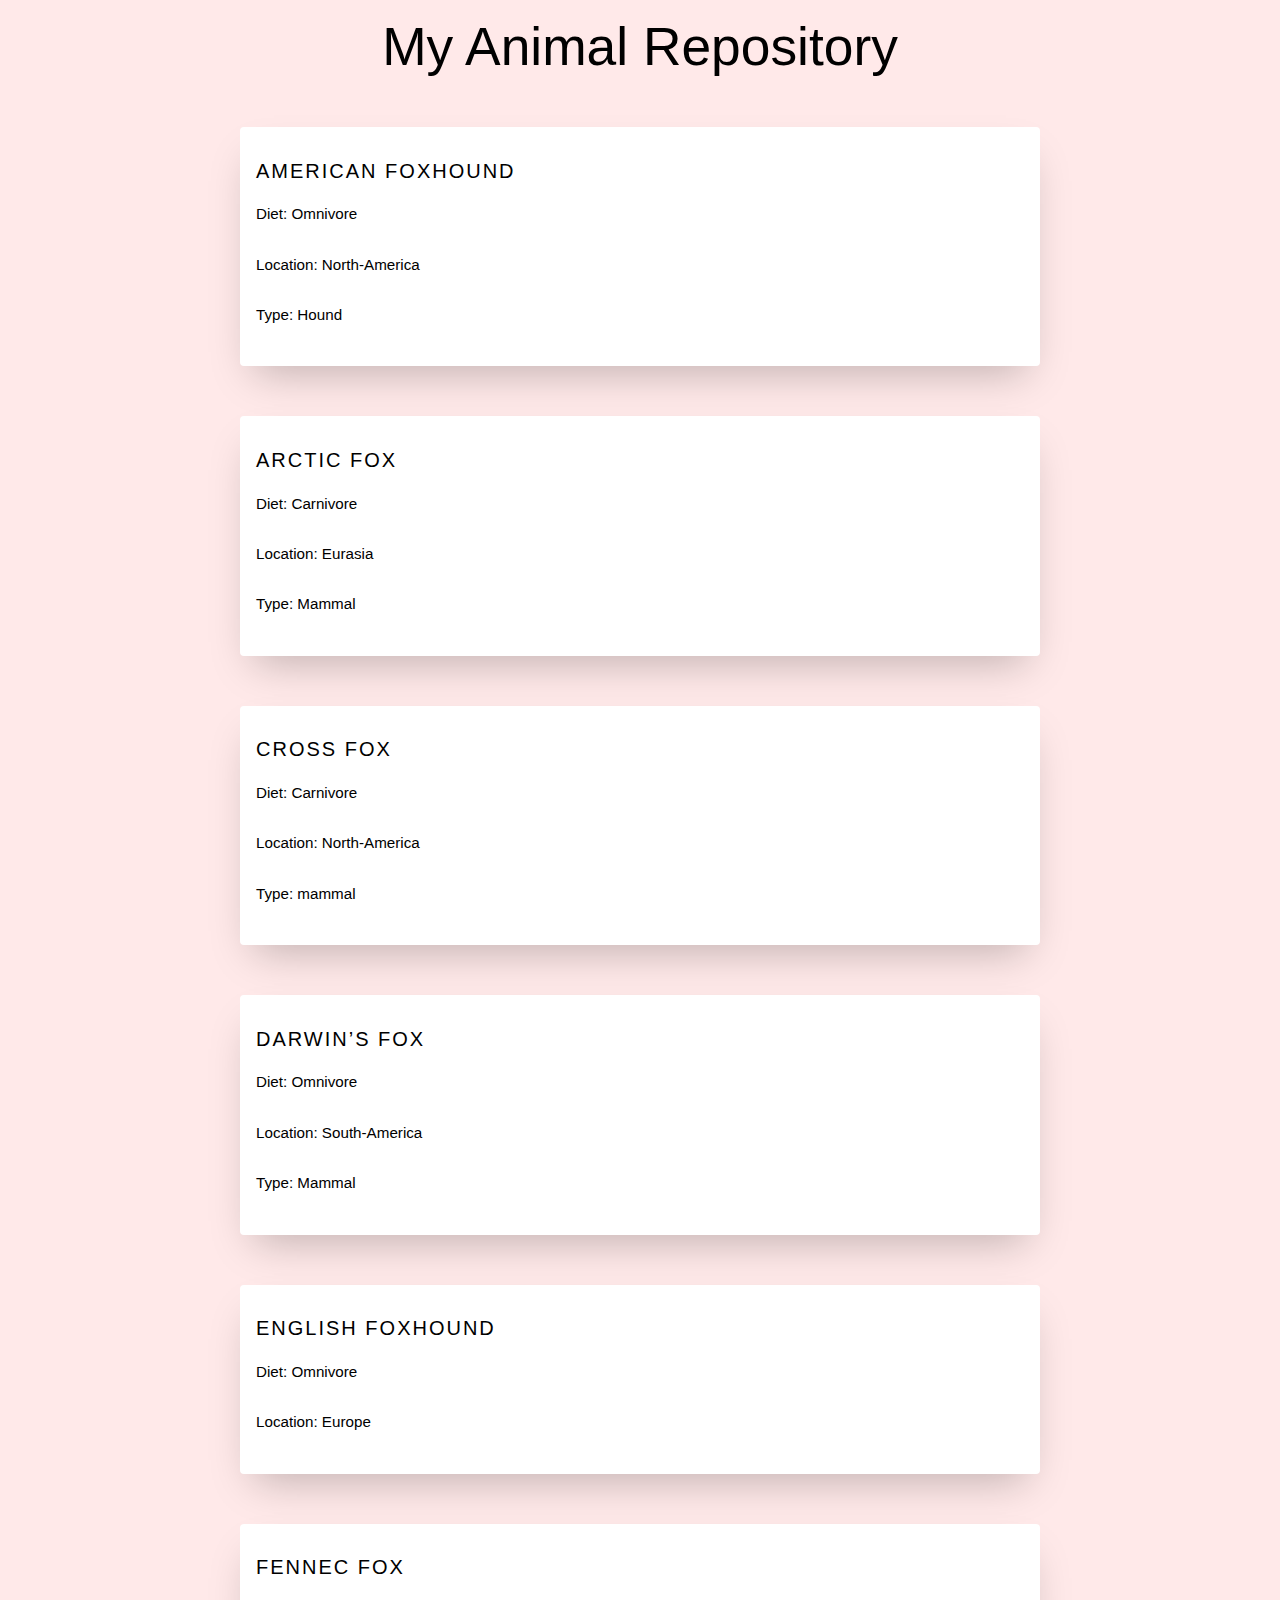
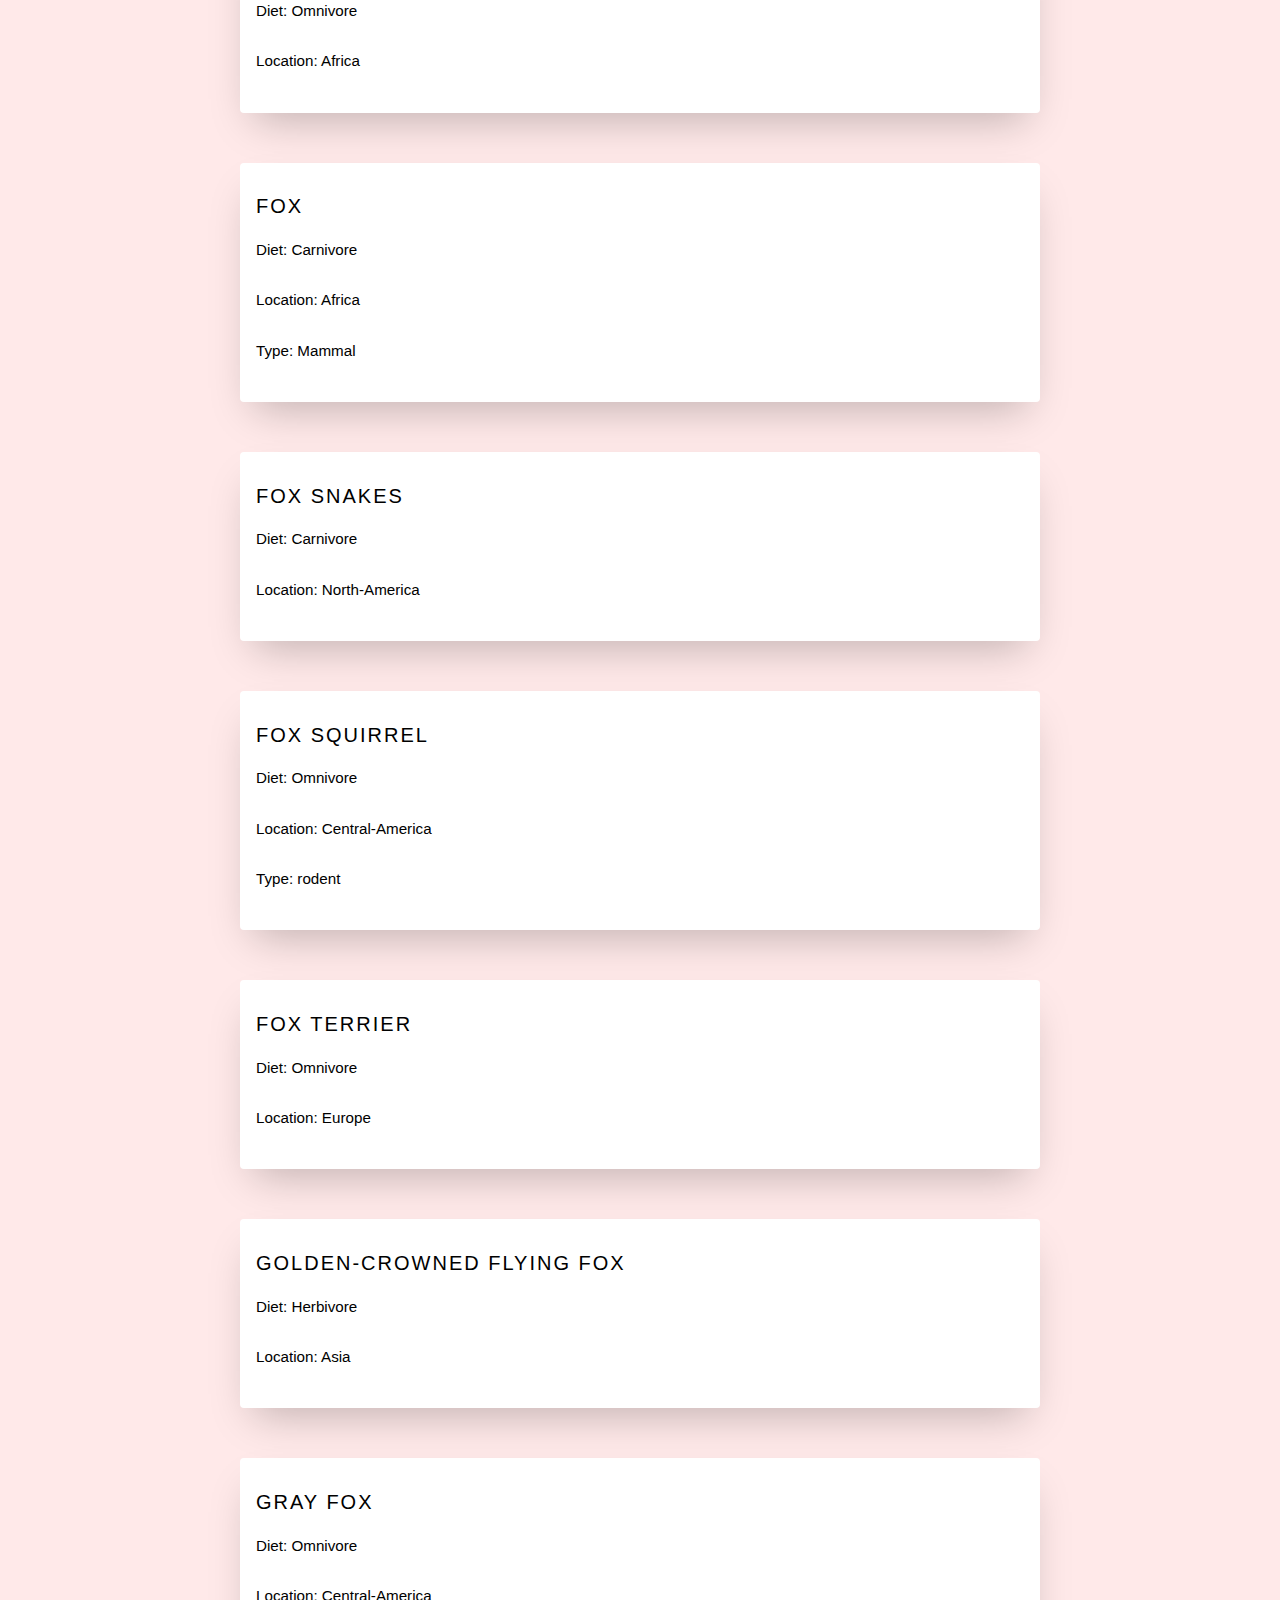
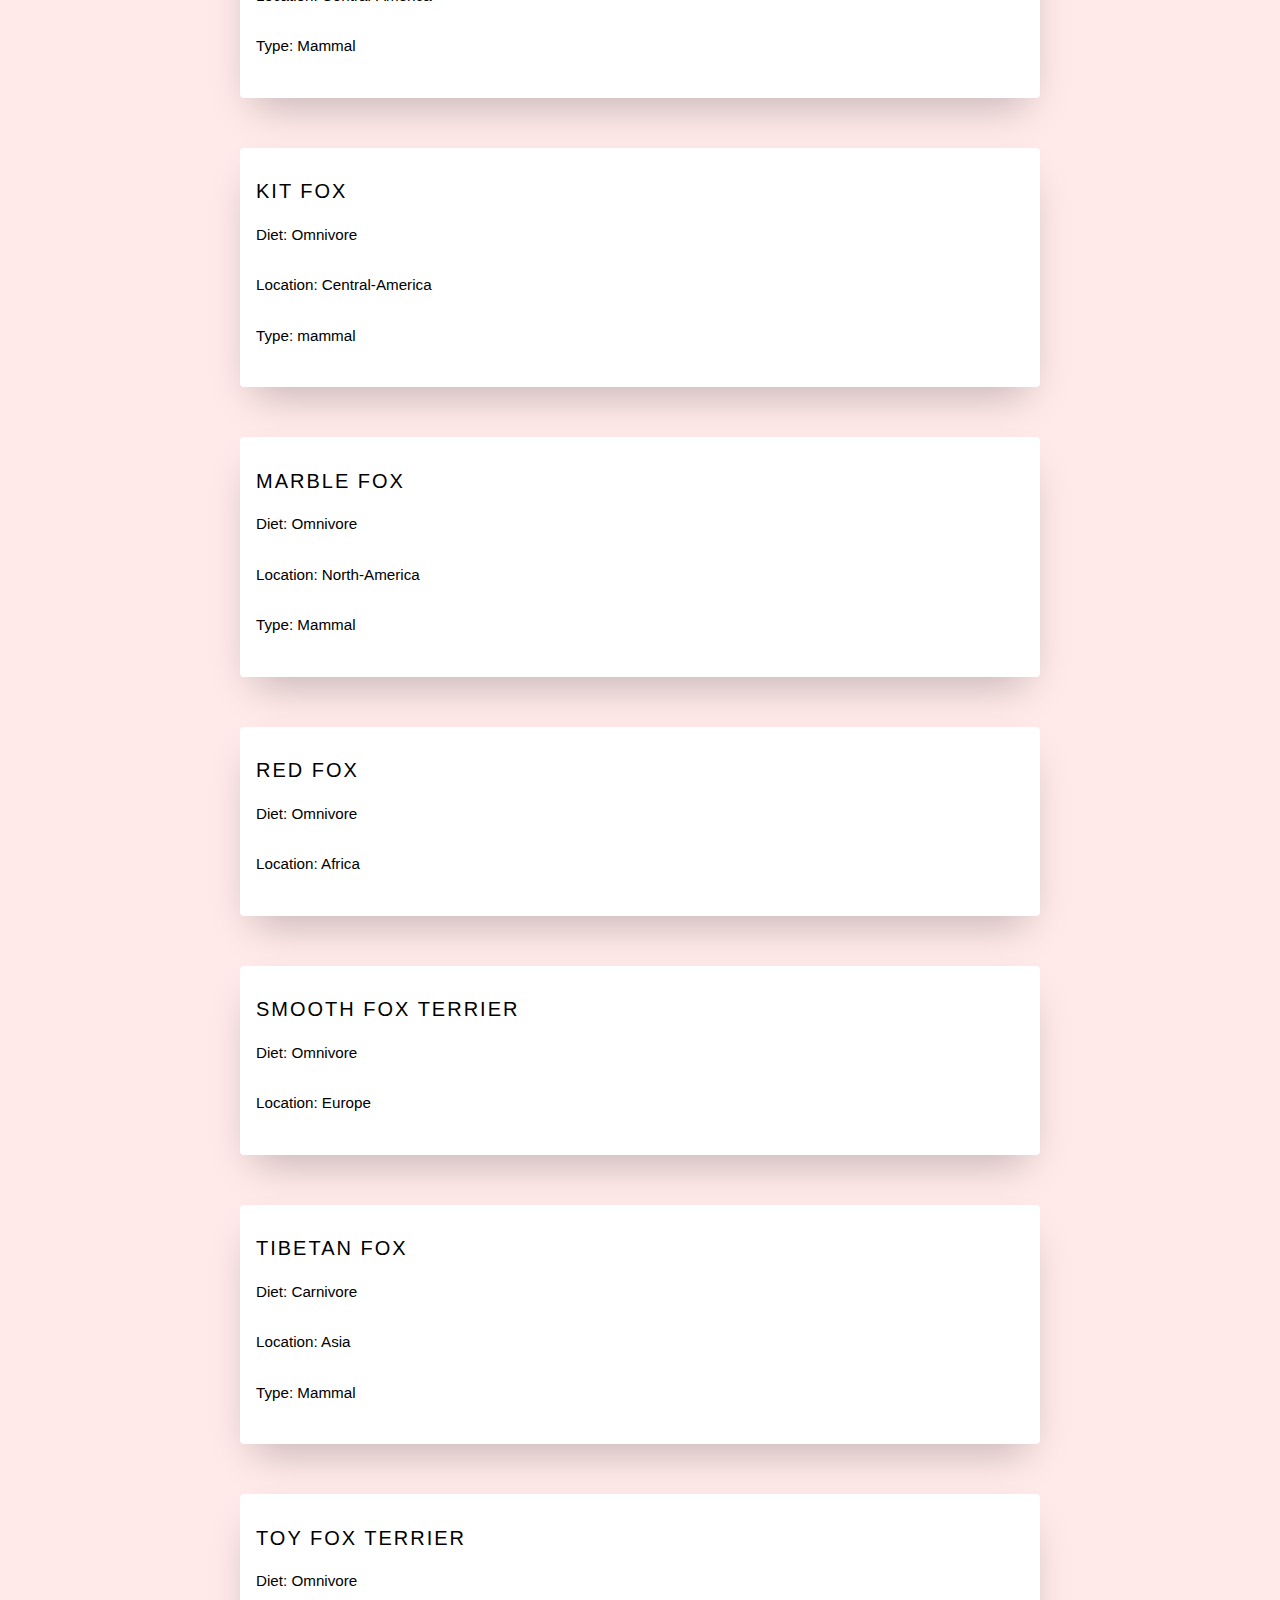
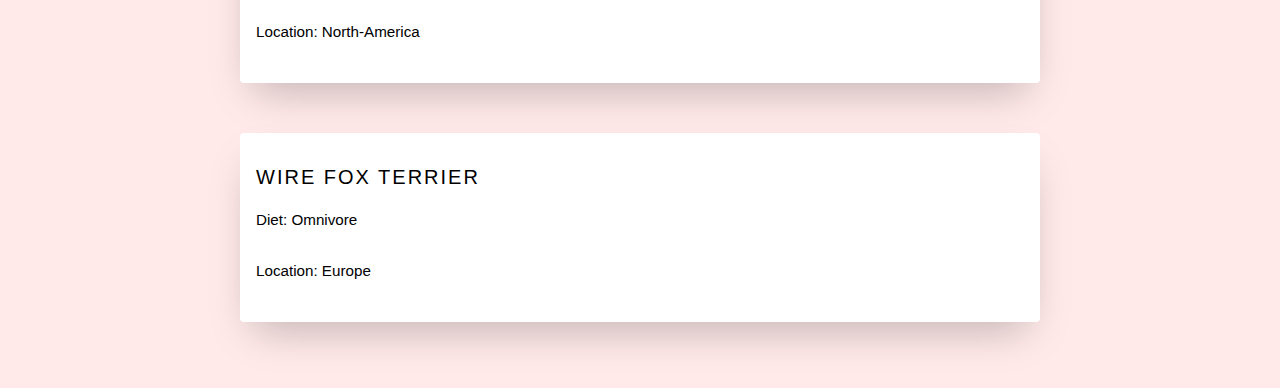
==== SE104.1:Frontend/zootopia_project/animals.html @ cd2c2462 "generate card item for every animal" ====
<html>
    <head>
        <style>
        @gray-darker:               #444444;
        @gray-dark:                 #696969;
        @gray:                      #999999;
        @gray-light:                #cccccc;
        @gray-lighter:              #ececec;
        @gray-lightest:             lighten(@gray-lighter,4%);


        html {
          background-color: #ffe9e9;
        }

        h1 {
            text-align: center;
            font-size: 40pt;
            font-weight: normal;
        }

        body {
          font-family: 'Roboto','Helvetica Neue', Helvetica, Arial, sans-serif;
          font-style: normal;
          font-weight: 400;
          letter-spacing: 0;
          padding: 1rem;
          text-rendering: optimizeLegibility;
          -webkit-font-smoothing: antialiased;
          -moz-osx-font-smoothing: grayscale;
          -moz-font-feature-settings: "liga" on;
          width: 900px;
          margin: auto;
        }

        .cards {
          list-style: none;
          margin: 0;
          padding: 0;
        }

        .cards__item {
          background-color: white;
          border-radius: 0.25rem;
          box-shadow: 0 20px 40px -14px rgba(0,0,0,0.25);
          overflow: hidden;
          padding: 1rem;
          margin: 50px;
        }

        .card__title {
          color: @gray-dark;
          font-size: 1.25rem;
          font-weight: 300;
          letter-spacing: 2px;
          text-transform: uppercase;
        }

        .card__text {
          flex: 1 1 auto;
          font-size: 0.95rem;
          line-height: 2;
          margin-bottom: 1.25rem;
        }
        </style>
    </head>
    <body>
        <h1>My Animal Repository</h1>
        <ul class="cards">
            <li class='cards__item'>
<h2 class='card__title'>American Foxhound</h2>
<p class='card__text'>Diet: Omnivore</p>
<p class='card__text'>Location: North-America</p>
<p class='card__text'>Type: Hound</p>
</li>
<li class='cards__item'>
<h2 class='card__title'>Arctic Fox</h2>
<p class='card__text'>Diet: Carnivore</p>
<p class='card__text'>Location: Eurasia</p>
<p class='card__text'>Type: Mammal</p>
</li>
<li class='cards__item'>
<h2 class='card__title'>Cross Fox</h2>
<p class='card__text'>Diet: Carnivore</p>
<p class='card__text'>Location: North-America</p>
<p class='card__text'>Type: mammal</p>
</li>
<li class='cards__item'>
<h2 class='card__title'>Darwin’s fox</h2>
<p class='card__text'>Diet: Omnivore</p>
<p class='card__text'>Location: South-America</p>
<p class='card__text'>Type: Mammal</p>
</li>
<li class='cards__item'>
<h2 class='card__title'>English Foxhound</h2>
<p class='card__text'>Diet: Omnivore</p>
<p class='card__text'>Location: Europe</p>
</li>
<li class='cards__item'>
<h2 class='card__title'>Fennec Fox</h2>
<p class='card__text'>Diet: Omnivore</p>
<p class='card__text'>Location: Africa</p>
</li>
<li class='cards__item'>
<h2 class='card__title'>Fox</h2>
<p class='card__text'>Diet: Carnivore</p>
<p class='card__text'>Location: Africa</p>
<p class='card__text'>Type: Mammal</p>
</li>
<li class='cards__item'>
<h2 class='card__title'>Fox Snakes</h2>
<p class='card__text'>Diet: Carnivore</p>
<p class='card__text'>Location: North-America</p>
</li>
<li class='cards__item'>
<h2 class='card__title'>Fox Squirrel</h2>
<p class='card__text'>Diet: Omnivore</p>
<p class='card__text'>Location: Central-America</p>
<p class='card__text'>Type: rodent</p>
</li>
<li class='cards__item'>
<h2 class='card__title'>Fox Terrier</h2>
<p class='card__text'>Diet: Omnivore</p>
<p class='card__text'>Location: Europe</p>
</li>
<li class='cards__item'>
<h2 class='card__title'>Golden-Crowned Flying Fox</h2>
<p class='card__text'>Diet: Herbivore</p>
<p class='card__text'>Location: Asia</p>
</li>
<li class='cards__item'>
<h2 class='card__title'>Gray Fox</h2>
<p class='card__text'>Diet: Omnivore</p>
<p class='card__text'>Location: Central-America</p>
<p class='card__text'>Type: Mammal</p>
</li>
<li class='cards__item'>
<h2 class='card__title'>Kit Fox</h2>
<p class='card__text'>Diet: Omnivore</p>
<p class='card__text'>Location: Central-America</p>
<p class='card__text'>Type: mammal</p>
</li>
<li class='cards__item'>
<h2 class='card__title'>Marble Fox</h2>
<p class='card__text'>Diet: Omnivore</p>
<p class='card__text'>Location: North-America</p>
<p class='card__text'>Type: Mammal</p>
</li>
<li class='cards__item'>
<h2 class='card__title'>Red Fox</h2>
<p class='card__text'>Diet: Omnivore</p>
<p class='card__text'>Location: Africa</p>
</li>
<li class='cards__item'>
<h2 class='card__title'>Smooth Fox Terrier</h2>
<p class='card__text'>Diet: Omnivore</p>
<p class='card__text'>Location: Europe</p>
</li>
<li class='cards__item'>
<h2 class='card__title'>Tibetan Fox</h2>
<p class='card__text'>Diet: Carnivore</p>
<p class='card__text'>Location: Asia</p>
<p class='card__text'>Type: Mammal</p>
</li>
<li class='cards__item'>
<h2 class='card__title'>Toy Fox Terrier</h2>
<p class='card__text'>Diet: Omnivore</p>
<p class='card__text'>Location: North-America</p>
</li>
<li class='cards__item'>
<h2 class='card__title'>Wire Fox Terrier</h2>
<p class='card__text'>Diet: Omnivore</p>
<p class='card__text'>Location: Europe</p>
</li>

        </ul>
    </body>
</html>
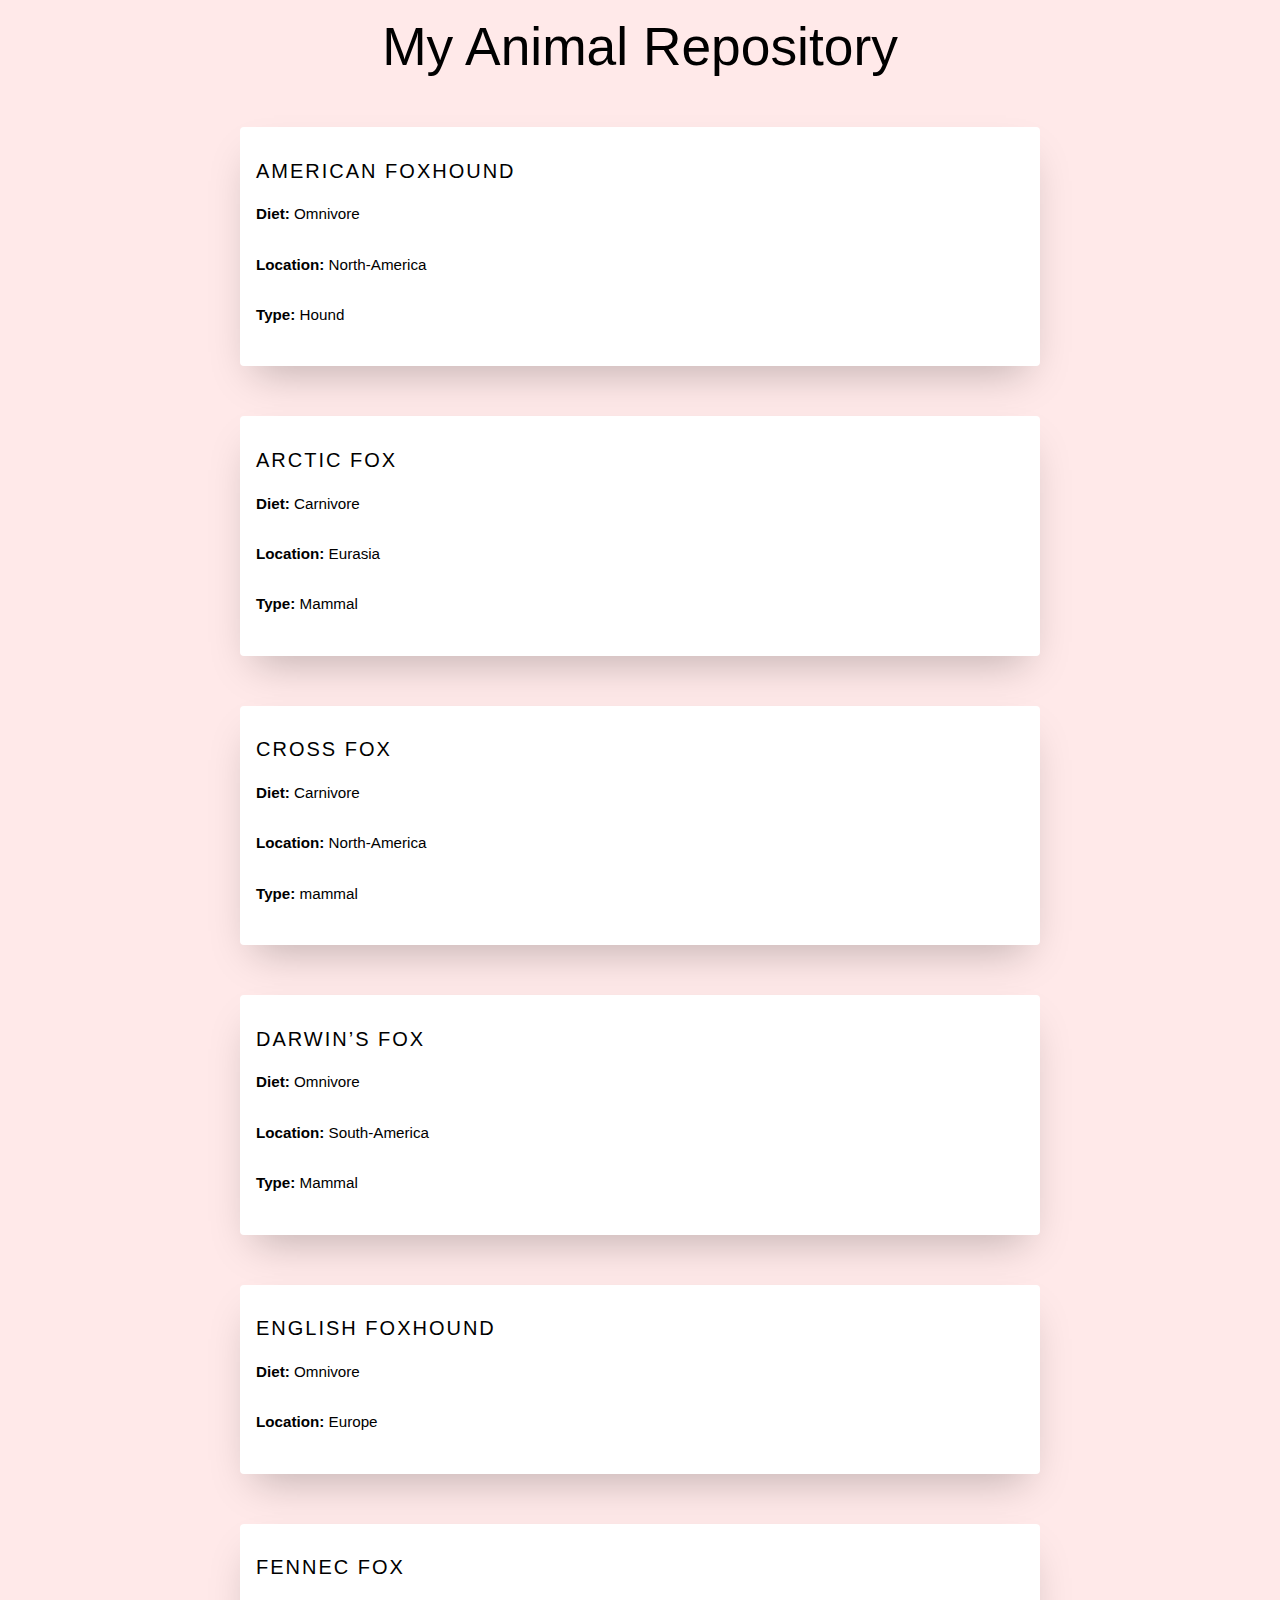
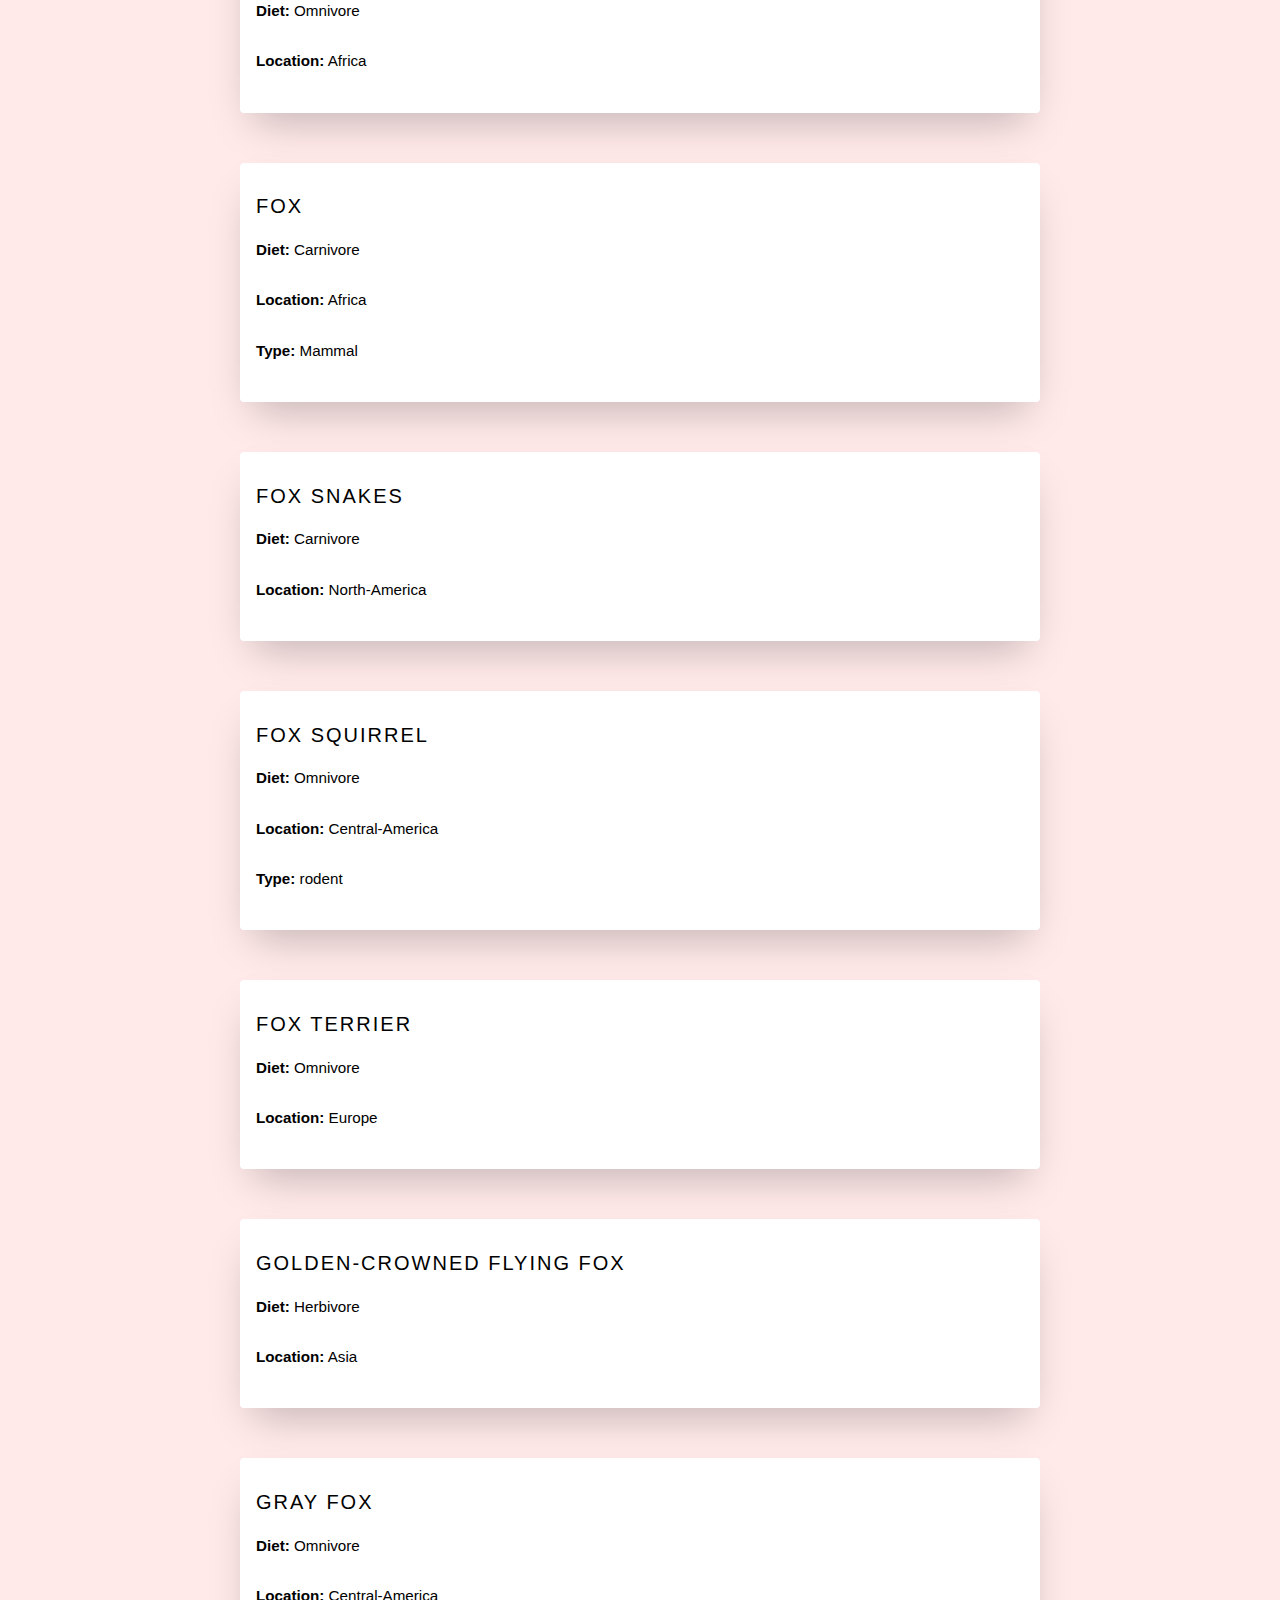
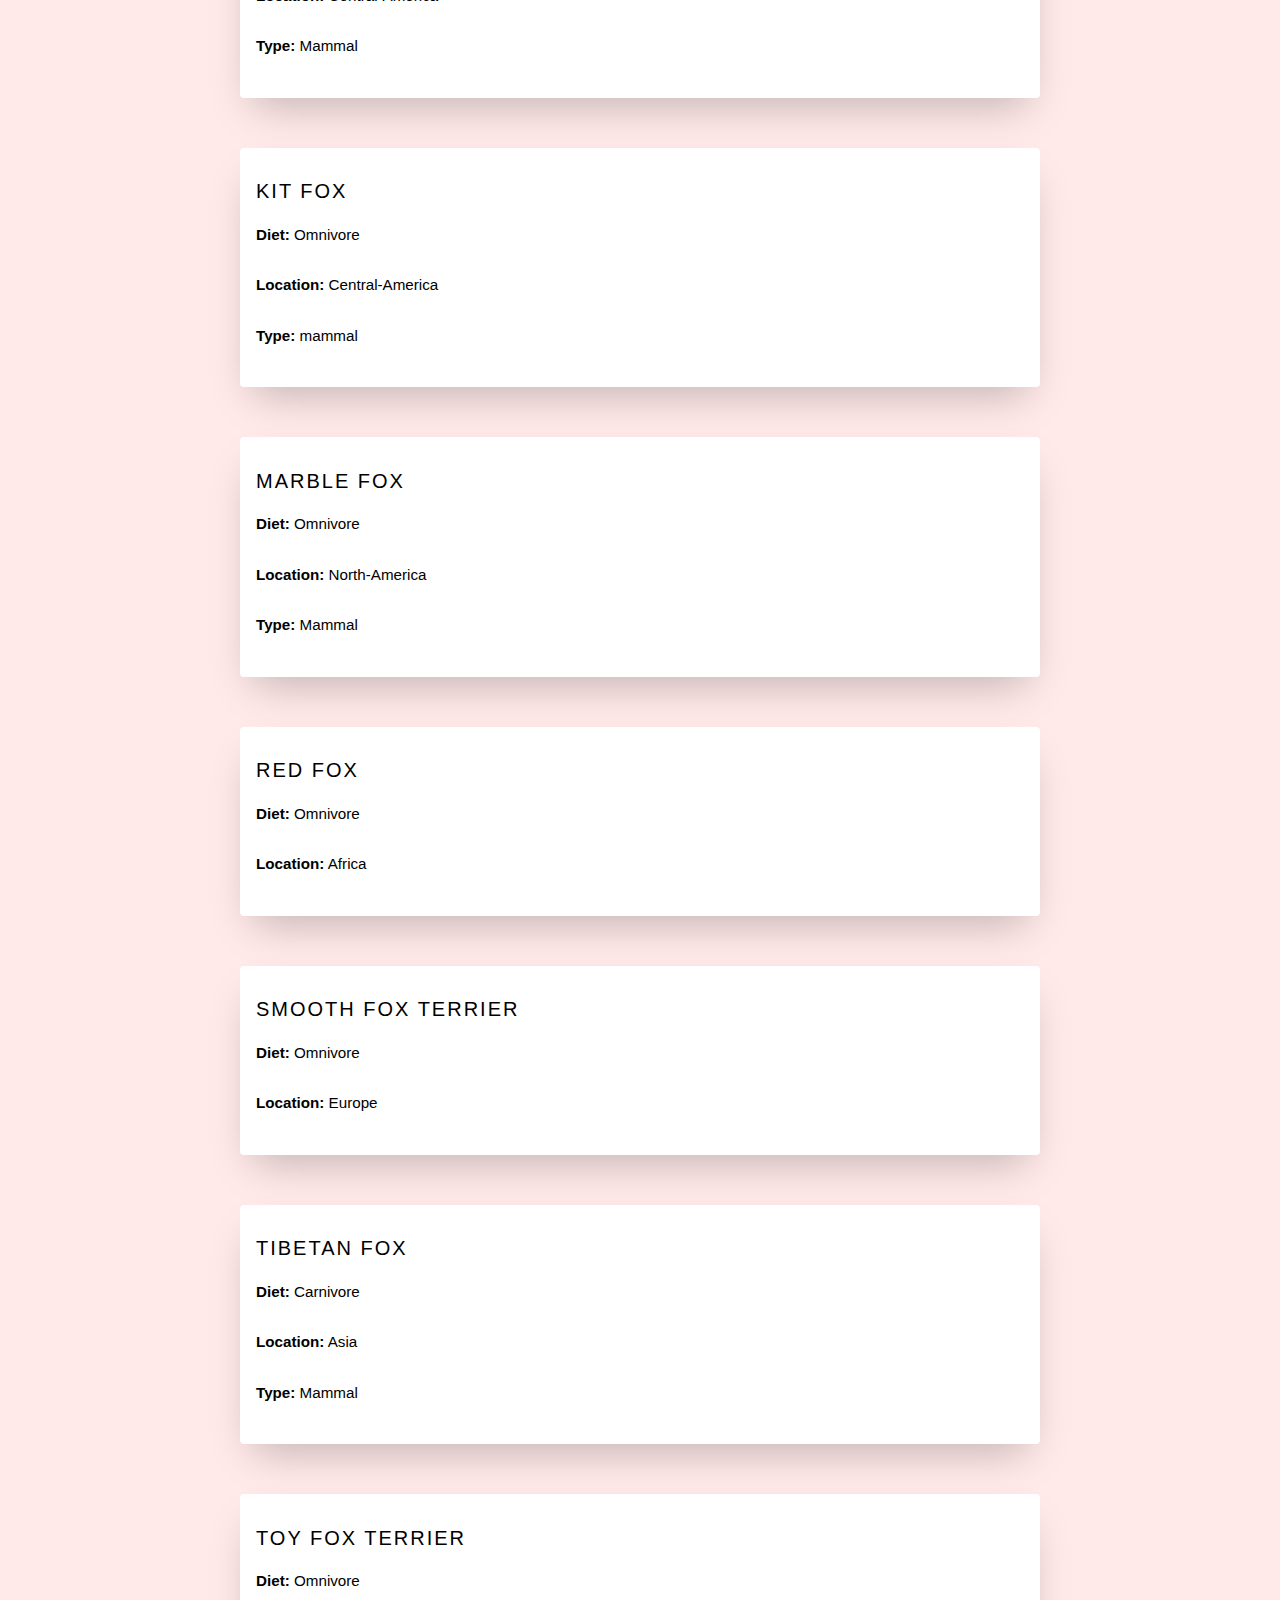
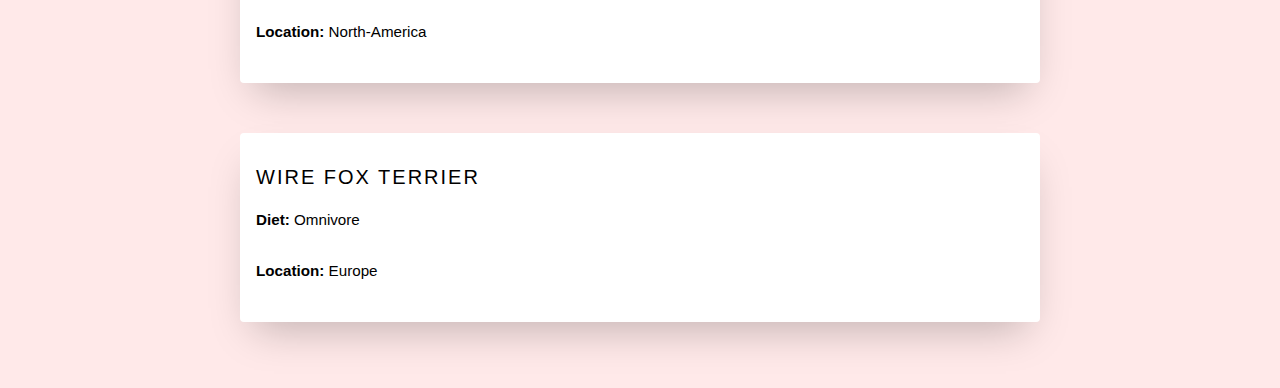
==== commit cafe9e82: "generate card item for every animal" ====
--- a/SE104.1:Frontend/zootopia_project/animals.html
+++ b/SE104.1:Frontend/zootopia_project/animals.html
@@ -69,108 +69,108 @@
         <ul class="cards">
             <li class='cards__item'>
 <h2 class='card__title'>American Foxhound</h2>
-<p class='card__text'>Diet: Omnivore</p>
-<p class='card__text'>Location: North-America</p>
-<p class='card__text'>Type: Hound</p>
+<p class='card__text'><strong>Diet:</strong> Omnivore</p>
+<p class='card__text'><strong>Location:</strong> North-America</p>
+<p class='card__text'><strong>Type:</strong> Hound</p>
 </li>
 <li class='cards__item'>
 <h2 class='card__title'>Arctic Fox</h2>
-<p class='card__text'>Diet: Carnivore</p>
-<p class='card__text'>Location: Eurasia</p>
-<p class='card__text'>Type: Mammal</p>
+<p class='card__text'><strong>Diet:</strong> Carnivore</p>
+<p class='card__text'><strong>Location:</strong> Eurasia</p>
+<p class='card__text'><strong>Type:</strong> Mammal</p>
 </li>
 <li class='cards__item'>
 <h2 class='card__title'>Cross Fox</h2>
-<p class='card__text'>Diet: Carnivore</p>
-<p class='card__text'>Location: North-America</p>
-<p class='card__text'>Type: mammal</p>
+<p class='card__text'><strong>Diet:</strong> Carnivore</p>
+<p class='card__text'><strong>Location:</strong> North-America</p>
+<p class='card__text'><strong>Type:</strong> mammal</p>
 </li>
 <li class='cards__item'>
 <h2 class='card__title'>Darwin’s fox</h2>
-<p class='card__text'>Diet: Omnivore</p>
-<p class='card__text'>Location: South-America</p>
-<p class='card__text'>Type: Mammal</p>
+<p class='card__text'><strong>Diet:</strong> Omnivore</p>
+<p class='card__text'><strong>Location:</strong> South-America</p>
+<p class='card__text'><strong>Type:</strong> Mammal</p>
 </li>
 <li class='cards__item'>
 <h2 class='card__title'>English Foxhound</h2>
-<p class='card__text'>Diet: Omnivore</p>
-<p class='card__text'>Location: Europe</p>
+<p class='card__text'><strong>Diet:</strong> Omnivore</p>
+<p class='card__text'><strong>Location:</strong> Europe</p>
 </li>
 <li class='cards__item'>
 <h2 class='card__title'>Fennec Fox</h2>
-<p class='card__text'>Diet: Omnivore</p>
-<p class='card__text'>Location: Africa</p>
+<p class='card__text'><strong>Diet:</strong> Omnivore</p>
+<p class='card__text'><strong>Location:</strong> Africa</p>
 </li>
 <li class='cards__item'>
 <h2 class='card__title'>Fox</h2>
-<p class='card__text'>Diet: Carnivore</p>
-<p class='card__text'>Location: Africa</p>
-<p class='card__text'>Type: Mammal</p>
+<p class='card__text'><strong>Diet:</strong> Carnivore</p>
+<p class='card__text'> <strong>Location:</strong> Africa</p>
+<p class='card__text'><strong>Type:</strong> Mammal</p>
 </li>
 <li class='cards__item'>
 <h2 class='card__title'>Fox Snakes</h2>
-<p class='card__text'>Diet: Carnivore</p>
-<p class='card__text'>Location: North-America</p>
+<p class='card__text'><strong>Diet:</strong> Carnivore</p>
+<p class='card__text'><strong>Location:</strong> North-America</p>
 </li>
 <li class='cards__item'>
 <h2 class='card__title'>Fox Squirrel</h2>
-<p class='card__text'>Diet: Omnivore</p>
-<p class='card__text'>Location: Central-America</p>
-<p class='card__text'>Type: rodent</p>
+<p class='card__text'><strong>Diet:</strong> Omnivore</p>
+<p class='card__text'><strong>Location:</strong> Central-America</p>
+<p class='card__text'><strong>Type:</strong> rodent</p>
 </li>
 <li class='cards__item'>
 <h2 class='card__title'>Fox Terrier</h2>
-<p class='card__text'>Diet: Omnivore</p>
-<p class='card__text'>Location: Europe</p>
+<p class='card__text'><strong>Diet:</strong> Omnivore</p>
+<p class='card__text'><strong>Location:</strong> Europe</p>
 </li>
 <li class='cards__item'>
 <h2 class='card__title'>Golden-Crowned Flying Fox</h2>
-<p class='card__text'>Diet: Herbivore</p>
-<p class='card__text'>Location: Asia</p>
+<p class='card__text'><strong>Diet:</strong> Herbivore</p>
+<p class='card__text'><strong>Location:</strong> Asia</p>
 </li>
 <li class='cards__item'>
 <h2 class='card__title'>Gray Fox</h2>
-<p class='card__text'>Diet: Omnivore</p>
-<p class='card__text'>Location: Central-America</p>
-<p class='card__text'>Type: Mammal</p>
+<p class='card__text'><strong>Diet:</strong> Omnivore</p>
+<p class='card__text'><strong>Location:</strong> Central-America</p>
+<p class='card__text'><strong>Type:</strong> Mammal</p>
 </li>
 <li class='cards__item'>
 <h2 class='card__title'>Kit Fox</h2>
-<p class='card__text'>Diet: Omnivore</p>
-<p class='card__text'>Location: Central-America</p>
-<p class='card__text'>Type: mammal</p>
+<p class='card__text'><strong>Diet:</strong> Omnivore</p>
+<p class='card__text'><strong>Location:</strong> Central-America</p>
+<p class='card__text'><strong>Type:</strong> mammal</p>
 </li>
 <li class='cards__item'>
 <h2 class='card__title'>Marble Fox</h2>
-<p class='card__text'>Diet: Omnivore</p>
-<p class='card__text'>Location: North-America</p>
-<p class='card__text'>Type: Mammal</p>
+<p class='card__text'><strong>Diet:</strong> Omnivore</p>
+<p class='card__text'><strong>Location:</strong> North-America</p>
+<p class='card__text'><strong>Type:</strong> Mammal</p>
 </li>
 <li class='cards__item'>
 <h2 class='card__title'>Red Fox</h2>
-<p class='card__text'>Diet: Omnivore</p>
-<p class='card__text'>Location: Africa</p>
+<p class='card__text'><strong>Diet:</strong> Omnivore</p>
+<p class='card__text'><strong>Location:</strong> Africa</p>
 </li>
 <li class='cards__item'>
 <h2 class='card__title'>Smooth Fox Terrier</h2>
-<p class='card__text'>Diet: Omnivore</p>
-<p class='card__text'>Location: Europe</p>
+<p class='card__text'><strong>Diet:</strong> Omnivore</p>
+<p class='card__text'><strong>Location:</strong> Europe</p>
 </li>
 <li class='cards__item'>
 <h2 class='card__title'>Tibetan Fox</h2>
-<p class='card__text'>Diet: Carnivore</p>
-<p class='card__text'>Location: Asia</p>
-<p class='card__text'>Type: Mammal</p>
+<p class='card__text'><strong>Diet:</strong> Carnivore</p>
+<p class='card__text'><strong>Location:</strong> Asia</p>
+<p class='card__text'><strong>Type:</strong> Mammal</p>
 </li>
 <li class='cards__item'>
 <h2 class='card__title'>Toy Fox Terrier</h2>
-<p class='card__text'>Diet: Omnivore</p>
-<p class='card__text'>Location: North-America</p>
+<p class='card__text'><strong>Diet:</strong> Omnivore</p>
+<p class='card__text'><strong>Location:</strong> North-America</p>
 </li>
 <li class='cards__item'>
 <h2 class='card__title'>Wire Fox Terrier</h2>
-<p class='card__text'>Diet: Omnivore</p>
-<p class='card__text'>Location: Europe</p>
+<p class='card__text'><strong>Diet:</strong> Omnivore</p>
+<p class='card__text'><strong>Location:</strong> Europe</p>
 </li>
 
         </ul>
